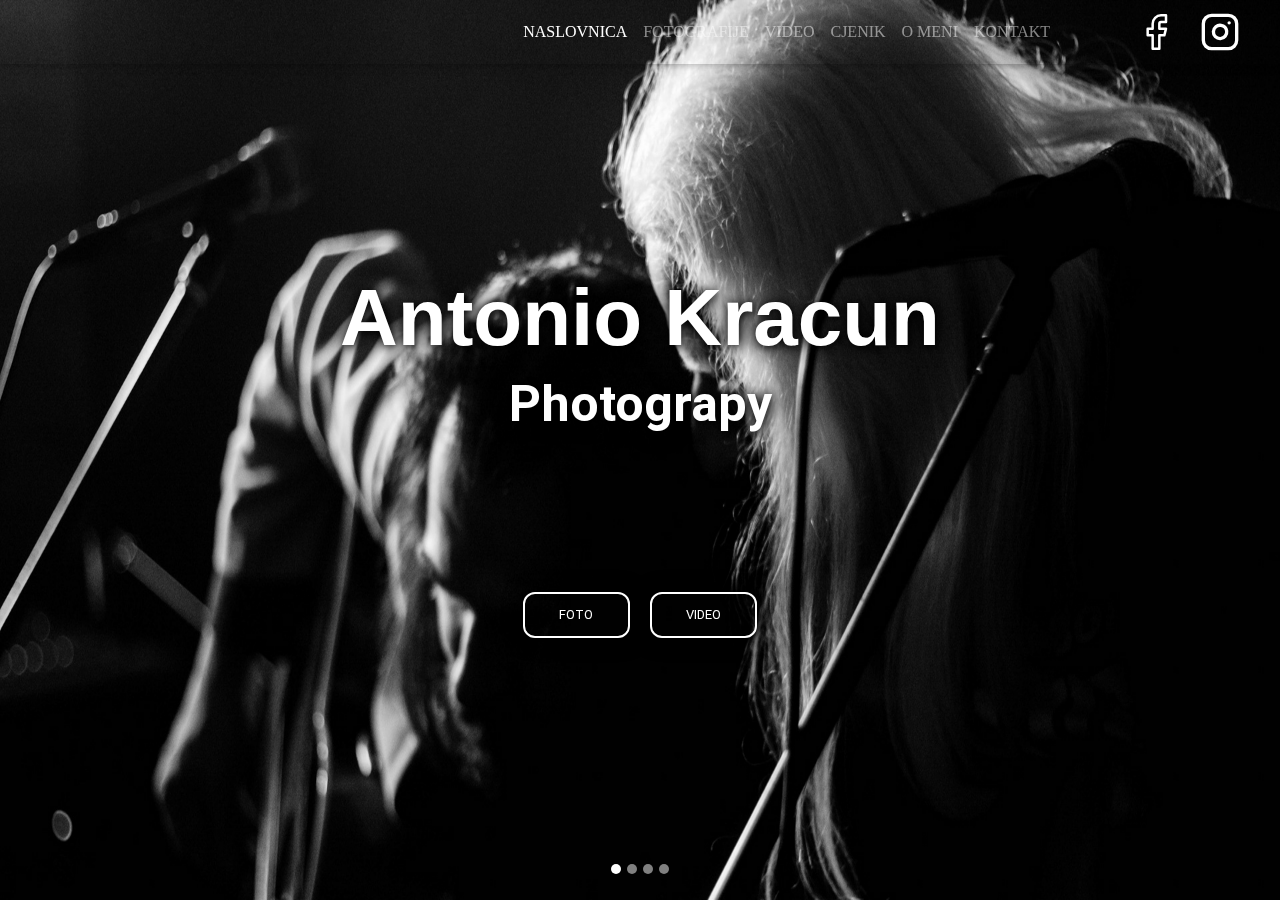
==== index.html @ af624dd5 "Price list" ====
<!DOCTYPE html>
<html lang="en">

<head>
    <meta charset="utf-8">
    <meta name="viewport" content="width=device-width, initial-scale=1, shrink-to-fit=no">
    <meta http-equiv="x-ua-compatible" content="ie=edge">
    <title>Antonio Kracun Photography</title>
    <link rel="stylesheet" href="https://maxcdn.bootstrapcdn.com/font-awesome/4.7.0/css/font-awesome.min.css">
    <link href="css/bootstrap.min.css" rel="stylesheet">
    <link href="css/mdb.min.css" rel="stylesheet">
    <link href="css/style.css" rel="stylesheet">
</head>

<body>

    <nav class="navbar fixed-top navbar-expand-lg navbar-dark scrolling-navbar">
        <button class="navbar-toggler" type="button" data-toggle="collapse" data-target="#navbarNavAltMarkup" aria-controls="navbarNavAltMarkup"
        aria-expanded="false" aria-label="Toggle navigation">
        <span class="navbar-toggler-icon"></span>
        </button>
        <div class="collapse navbar-collapse" id="navbarNavAltMarkup">
            <div class="navbar-nav" id="navbar-main">
                <a class="nav-item nav-link active" href="index.html">NASLOVNICA<span class="sr-only">(current)</span></a>
                <a class="nav-item nav-link" href="photo.html">FOTOGRAFIJE</a>
                <a class="nav-item nav-link" href="video.html">VIDEO</a>
                <a class="nav-item nav-link" href="price_list.html">CJENIK</a>
                <a class="nav-item nav-link" href="#">O MENI</a>
                <a class="nav-item nav-link" href="contact.html">KONTAKT</a>
            </div>
            <form class="form-inline my-2 my-lg-0 ml-auto">
                <a href="https://www.facebook.com/antonio.kracun" class="noselect mr-4 animated fadeIn"><img class="img-fluid noselect" src="images/facebook.svg" id="social-media"></a>
                <a href="https://www.instagram.com/akracun.photo/?hl=en" class="noselect mr-4 animated fadeIn"><img class="img-fluid noselect" src="images/instagram.svg" id="social-media"></a>
            </form>
        </div>
    </nav>
    
    <div id="carousel-main" class="carousel slide carousel-fade" data-ride="carousel">
        <ol class="carousel-indicators">
            <li data-target="#carousel-main" data-slide-to="0" class="active"></li>
            <li data-target="#carousel-main" data-slide-to="1"></li>
            <li data-target="#carousel-main" data-slide-to="2"></li>
            <li data-target="#carousel-main" data-slide-to="3"></li>
        </ol>
        <div class="carousel-inner" role="listbox" id="main-carousel">
            <div class="carousel-item active">
                <img class="img-fluid" id="first-img" alt="First slide">
            </div>
            <div class="carousel-item">
                <img class="img-fluid" id="second-img" alt="Second slide">
            </div>
            <div class="carousel-item">
                <img class="img-fluid" id="third-img" alt="Third slide">
            </div>
            <div class="carousel-item">
                <img class="img-fluid" id="fourth-img" alt="Fourth slide">
            </div>
        </div>
    </div>
    
    <div id="main-title" class="noselect">
        <h1 class="noselect animated fadeIn">Antonio Kracun</h1>
        <h3 class="noselect animated fadeIn">Photograpy</h3>
        <a href="photo.html" class="btn btn-outline-white waves-effect mr-2 animated fadeIn">Foto</a>
        <a href="#" class="btn btn-outline-white waves-effect ml-2 animated fadeIn">Video</a>
    </div>
    
    <script type="text/javascript" src="js/script.js"></script>
    <script type="text/javascript" src="js/jquery-3.2.1.min.js"></script>
    <script type="text/javascript" src="js/popper.min.js"></script>
    <script type="text/javascript" src="js/bootstrap.min.js"></script>
    <script type="text/javascript" src="js/mdb.min.js"></script>
</body>

</html>
---- css/style.css ----
body {
    background-color: black;
    overflow-x: hidden; 
}
#navbar-main {
    margin-left: 40%;
}
.nav-item {
    font-family: ArialRoundedMTBold;
    color:  white;
}
#social-media {
    width: 40px;
    height: 40px;
}
#main-carousel .carousel-item {
    text-align: center;
}
#main-carousel .carousel-item img {
    max-width: auto; 
    height: 100vh; 
}
.noselect {
    -webkit-touch-callout: none;
    -webkit-user-select: none;
    -khtml-user-select: none;
    -moz-user-select: none;
    -ms-user-select: none; 
    user-select: none; 
}
#main-title {
    position: absolute;
    text-align: center;
    width: 100%;
    top: 30%;
}
#main-title h1 {
    font-family: sans-serif;
    font-size: 80px;
    color: white;
    font-weight: bold; 
    text-shadow:1px 1px 10px #000, 1px 1px 20px #000;
}
#main-title h3 {
    font-family: inherit;
    font-size: 50px;
    color: white;
    font-weight: bold;
    text-shadow:1px 1px 10px #000, 1px 1px 20px #000;
}
#main-title .btn {
    margin-top: 150px;
    border-radius: 12px;
    box-shadow:1px 1px 10px #000, 1px 1px 20px #000;
}
#main-title .btn:hover {
    margin-top: 150px;
    border-radius: 12px;
    background-color: white !important;
    color: black !important;
    opacity: 0.7 !important;
}
.photo-slide {
    text-align: center;
}
.image-holder img {
    height: 75vh;
    width: auto;
}
.image-holder img:hover {
    cursor: zoom-in;
}
.image-select .row {
    width: 100%;
}
.image-select .row .col-3 {
    height: 80;
    padding: 0;
}
.image-select .row .col-3 img {
    height: 80;
    width: auto;
}
.image-select .row .col-3 img:hover {
    cursor: pointer;
    opacity: 0.6;
}
#first-photo-row {
    width: 100vw;
}
#first-photo-row .col-lg-3, .ciol-md-6, col-sm-12 {
    padding: 0;
}
#first-photo-row .col-lg-3 img {
    max-width: 100%;
    height: auto;
}
#first-photo-row .col-lg-3 img:hover {
    opacity: 0.7;
    cursor: zoom-in;
}
.modal {
    display: none; 
    position: fixed; 
    z-index: 9999; 
    overflow-y: hidden;
    text-align: center;
    vertical-align: middle;
    left: 0;
    top: 0;
    width: 100%;
    height: 100%; 
    background-color: rgb(0,0,0); 
    background-color: rgba(0,0,0,1);
}
#modal-image {
    position: relative;
    top: 50%;
    transform: translateY(-50%);
    max-height: 95%;
    width: auto;
}
@keyframes zoom {
    from {transform:scale(0)}
    to {transform:scale(1)}
}
#close:hover,
#close:focus {
    cursor: pointer;
}
#close {
    position: absolute;
    top: 10px;
    right: 35px;
    transition: 0.3s;
}
#previous:hover,
#previous:focus {
    cursor: pointer;
}
#previous {
    position: absolute;
    top: 50%;
    left: 30px;
    transition: 0.3s;
}
#next:hover,
#next:focus {
    cursor: pointer;
}
#next {
    position: absolute;
    right: 30px;
    top: 50%;
    transition: 0.3s;
}
#current-image {
    position: absolute;
    top: 10px;
    left: 35px;
    color: white;
    transition: 0.3s;
}
#video {
    height: 100vh;
    width: auto;
}
.section {
    margin-top: 150px;
}
.section-heading {
    color: white;
    opacity: 0.8;
}
.contact-right {
    color: white;
    opacity: 0.7
}
.md-form .contact-input:focus {
    border-bottom: 1px solid white !important;
    box-shadow: 0 1px 0 0 white !important; 
    color: white !important;
}
.md-form .contact-input {
    color: white !important;
}
.md-form label {
    color: white !important;
    opacity: 0.8;
}
#price-list {
    margin-top: 200px;
    width: 100%;
    height: 80vh;
}
.list-group .active {
    background-color: white !important;
    border: 1px solid white;
    color: black;
}
.list-group-item {
    background-color: black!important;
    color: white;
    font-size: 20px;
}
.tab-content {
    margin-bottom: 50px;
}
.tab-pane h1 {
    font-weight: bold;
    color: white;
    font-size: 40px;
}
.tab-pane label {
    color: white;
    margin-top: 20px;
    font-size: 20px;
}
@media (max-width: 991px) { 
    #navbar-main {
        margin-left: 0;
    }
    #main {
        background-image: none;
        background-color: black;
    }
    #main-title {
        position: absolute;
        text-align: center;
        width: 100%;
        top: 20%;
    }
    #main-title h1 {
        font-family: sans-serif;
        font-size: 60px;
        color: white;
        font-weight: bold; 
        text-shadow:1px 1px 10px #000, 1px 1px 20px #000;
    }
    #main-title h3 {
        font-family: inherit;
        font-size: 30px;
        color: white;
        font-weight: bold;
        text-shadow:1px 1px 10px #000, 1px 1px 20px #000;
    }
    #main-title img {
        margin-top: 150px;
        width: 68px;
        height: 68px;
    }
    #main-title .btn {
        margin-top: 50px;
        border-radius: 12px;
        box-shadow:1px 1px 10px #000, 1px 1px 20px #000;
    }
    #main-title .btn:hover {
        margin-top: 50px;
        background-color: white !important;
        color: black !important;
        opacity: 0.7 !important;
    }
    #main-carousel .carousel-item img {
        width: 100vw; 
        height: auto; 
    }
    #photo-carousel .carousel-item img {
        max-width: 100%;
        height: auto;
    }
    .image-holder img {
        height: auto;
        max-width: 100%;
    }
    .img-horizontal {
        margin: auto;
        display: block;
        padding-top: 50px;
        height: auto;
        width: 100%;
    }
    .section {
        margin-top: 50px;
    }
    #price-list {
        margin-top: 80px;
        width: 100%;
        height: 80vh;
    }
    .tab-content {
        margin-top: 80px;
        margin-bottom: 50px;
    }
}
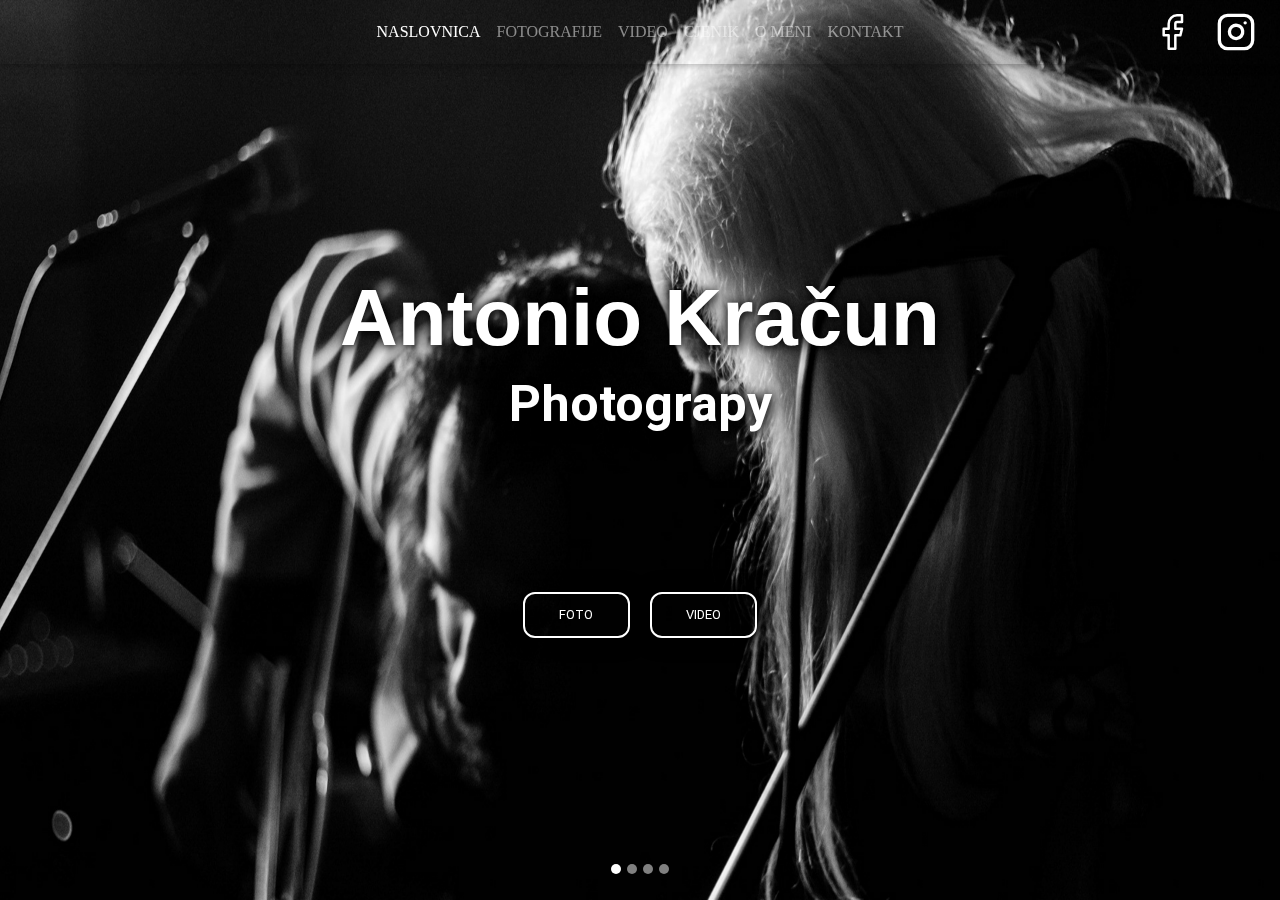
==== commit 8f0f7a90: "Next and previous icons changed" ====
--- a/index.html
+++ b/index.html
@@ -5,7 +5,7 @@
     <meta charset="utf-8">
     <meta name="viewport" content="width=device-width, initial-scale=1, shrink-to-fit=no">
     <meta http-equiv="x-ua-compatible" content="ie=edge">
-    <title>Antonio Kracun Photography</title>
+    <title>Antonio Kračun Photography</title>
     <link rel="stylesheet" href="https://maxcdn.bootstrapcdn.com/font-awesome/4.7.0/css/font-awesome.min.css">
     <link href="css/bootstrap.min.css" rel="stylesheet">
     <link href="css/mdb.min.css" rel="stylesheet">
@@ -20,15 +20,15 @@
         <span class="navbar-toggler-icon"></span>
         </button>
         <div class="collapse navbar-collapse" id="navbarNavAltMarkup">
-            <div class="navbar-nav" id="navbar-main">
+            <div class="navbar-nav mx-auto" id="navbar-main">
                 <a class="nav-item nav-link active" href="index.html">NASLOVNICA<span class="sr-only">(current)</span></a>
                 <a class="nav-item nav-link" href="photo.html">FOTOGRAFIJE</a>
                 <a class="nav-item nav-link" href="video.html">VIDEO</a>
                 <a class="nav-item nav-link" href="price_list.html">CJENIK</a>
-                <a class="nav-item nav-link" href="#">O MENI</a>
+                <a class="nav-item nav-link" href="about_me.html">O MENI</a>
                 <a class="nav-item nav-link" href="contact.html">KONTAKT</a>
             </div>
-            <form class="form-inline my-2 my-lg-0 ml-auto">
+            <form class="form-inline my-2 my-lg-0" id="social-media-parent">
                 <a href="https://www.facebook.com/antonio.kracun" class="noselect mr-4 animated fadeIn"><img class="img-fluid noselect" src="images/facebook.svg" id="social-media"></a>
                 <a href="https://www.instagram.com/akracun.photo/?hl=en" class="noselect mr-4 animated fadeIn"><img class="img-fluid noselect" src="images/instagram.svg" id="social-media"></a>
             </form>
@@ -59,10 +59,10 @@
     </div>
     
     <div id="main-title" class="noselect">
-        <h1 class="noselect animated fadeIn">Antonio Kracun</h1>
+        <h1 class="noselect animated fadeIn">Antonio Kračun</h1>
         <h3 class="noselect animated fadeIn">Photograpy</h3>
         <a href="photo.html" class="btn btn-outline-white waves-effect mr-2 animated fadeIn">Foto</a>
-        <a href="#" class="btn btn-outline-white waves-effect ml-2 animated fadeIn">Video</a>
+        <a href="video.html" class="btn btn-outline-white waves-effect ml-2 animated fadeIn">Video</a>
     </div>
     
     <script type="text/javascript" src="js/script.js"></script>
--- a/css/style.css
+++ b/css/style.css
@@ -2,12 +2,13 @@
     background-color: black;
     overflow-x: hidden; 
 }
-#navbar-main {
-    margin-left: 40%;
-}
 .nav-item {
     font-family: ArialRoundedMTBold;
     color:  white;
+}
+#social-media-parent {
+    position: absolute;
+    right: 0px;
 }
 #social-media {
     width: 40px;
@@ -74,29 +75,19 @@
     width: 100%;
 }
 .image-select .row .col-3 {
-    height: 80;
     padding: 0;
 }
-.image-select .row .col-3 img {
-    height: 80;
-    width: auto;
-}
-.image-select .row .col-3 img:hover {
-    cursor: pointer;
-    opacity: 0.6;
-}
-#first-photo-row {
+#photo-row {
     width: 100vw;
 }
-#first-photo-row .col-lg-3, .ciol-md-6, col-sm-12 {
+#photo-row .col-lg-3, .ciol-md-6, col-sm-12 {
     padding: 0;
 }
-#first-photo-row .col-lg-3 img {
+#photo-row .col-lg-3 img {
     max-width: 100%;
     height: auto;
 }
-#first-photo-row .col-lg-3 img:hover {
-    opacity: 0.7;
+.zoom:hover {
     cursor: zoom-in;
 }
 .modal {
@@ -216,13 +207,42 @@
     margin-top: 20px;
     font-size: 20px;
 }
+.card-cascade {
+    width: 100vw;
+    height: 100vh;
+}
+.about-me {
+    height: 50vh;
+    background-color: black;
+}
+.about-me h4 {
+    font-size: 50px;
+    color: white;
+}
+.about-me p {
+    font-size: 20px !important;
+    color: white !important;
+    opacity: 0.7;
+}
+.about-me a {
+    color: white;
+    padding-bottom: 20px !important; 
+}
+#contact-send-btn {
+    border-radius: 12px;
+}
+#contact-send-btn:hover {
+    border-radius: 12px;
+    background-color: white !important;
+    color: black !important;
+    opacity: 0.7 !important;
+}
 @media (max-width: 991px) { 
     #navbar-main {
         margin-left: 0;
     }
-    #main {
-        background-image: none;
-        background-color: black;
+    #social-media-parent {
+        position: relative;
     }
     #main-title {
         position: absolute;
@@ -244,18 +264,13 @@
         font-weight: bold;
         text-shadow:1px 1px 10px #000, 1px 1px 20px #000;
     }
-    #main-title img {
+    #main-title .btn {
         margin-top: 150px;
-        width: 68px;
-        height: 68px;
-    }
-    #main-title .btn {
-        margin-top: 50px;
         border-radius: 12px;
-        box-shadow:1px 1px 10px #000, 1px 1px 20px #000;
+        box-shadow: 1px 1px 10px #000, 1px 1px 20px #000;
     }
     #main-title .btn:hover {
-        margin-top: 50px;
+        margin-top: 150px;
         background-color: white !important;
         color: black !important;
         opacity: 0.7 !important;
@@ -291,4 +306,16 @@
         margin-top: 80px;
         margin-bottom: 50px;
     }
-}
+    .section-heading {
+        font-size: 35px;
+    }
+}
+@media (max-width: 480px) { 
+    #main-title h1 {
+        font-family: sans-serif;
+        font-size: 45px;
+        color: white;
+        font-weight: bold; 
+        text-shadow:1px 1px 10px #000, 1px 1px 20px #000;
+    }
+}
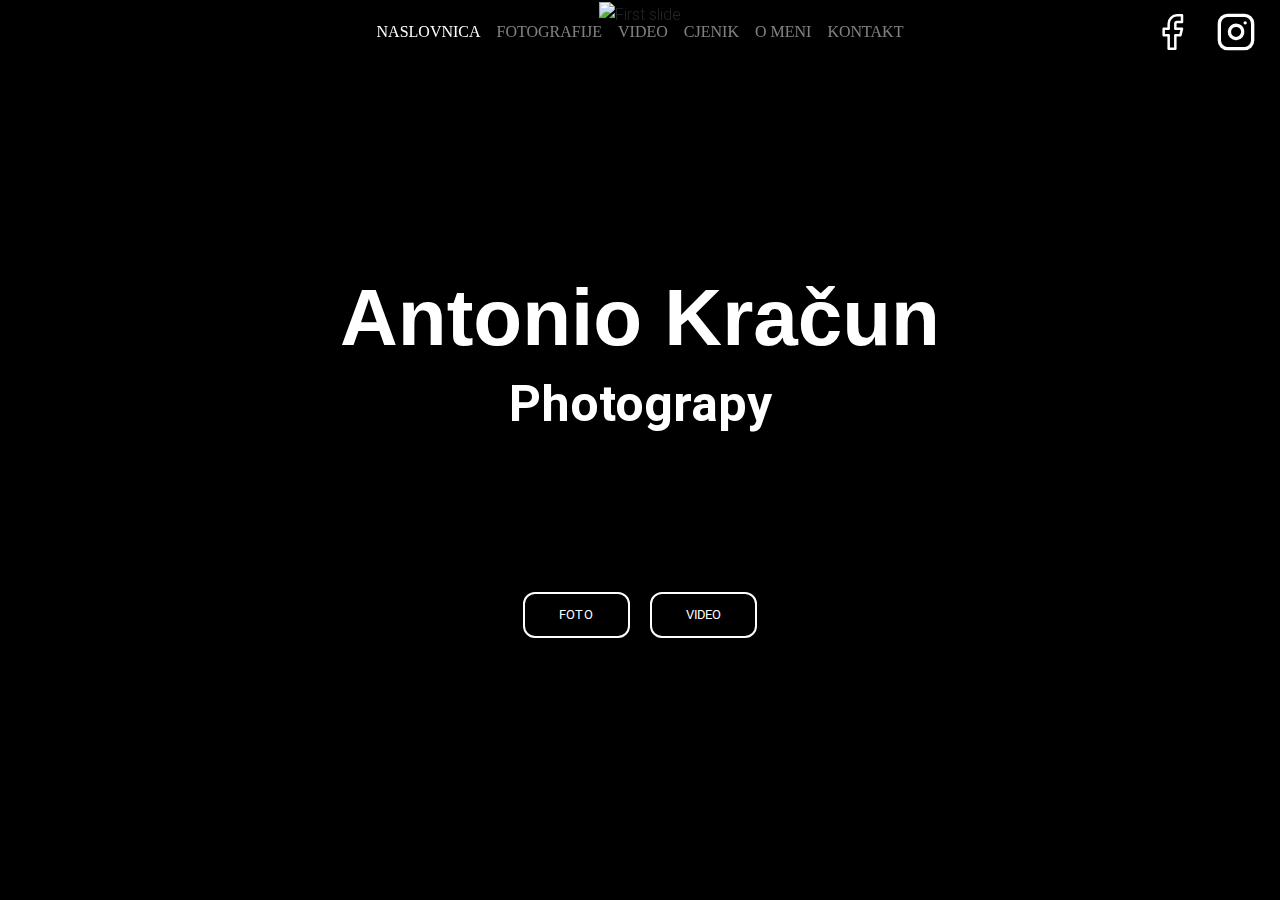
==== commit 57a73348: "New photos" ====
--- a/index.html
+++ b/index.html
@@ -14,9 +14,10 @@
 
 <body>
 
-    <nav class="navbar fixed-top navbar-expand-lg navbar-dark scrolling-navbar">
-        <button class="navbar-toggler" type="button" data-toggle="collapse" data-target="#navbarNavAltMarkup" aria-controls="navbarNavAltMarkup"
-        aria-expanded="false" aria-label="Toggle navigation">
+    <nav class="navbar fixed-top navbar-expand-lg navbar-dark scrolling-navbar" id="navbar">
+        <button class="navbar-toggler" type="button" data-toggle="collapse" data-target="#navbarNavAltMarkup"
+                aria-controls="navbarNavAltMarkup" aria-expanded="false" aria-label="Toggle navigation"
+                onclick="changeCollapseColor()">
         <span class="navbar-toggler-icon"></span>
         </button>
         <div class="collapse navbar-collapse" id="navbarNavAltMarkup">
@@ -41,6 +42,7 @@
             <li data-target="#carousel-main" data-slide-to="1"></li>
             <li data-target="#carousel-main" data-slide-to="2"></li>
             <li data-target="#carousel-main" data-slide-to="3"></li>
+            <li data-target="#carousel-main" data-slide-to="4"></li>
         </ol>
         <div class="carousel-inner" role="listbox" id="main-carousel">
             <div class="carousel-item active">
@@ -54,6 +56,9 @@
             </div>
             <div class="carousel-item">
                 <img class="img-fluid" id="fourth-img" alt="Fourth slide">
+            </div>
+            <div class="carousel-item">
+                <img class="img-fluid" id="fifth-img" alt="Fifth slide">
             </div>
         </div>
     </div>
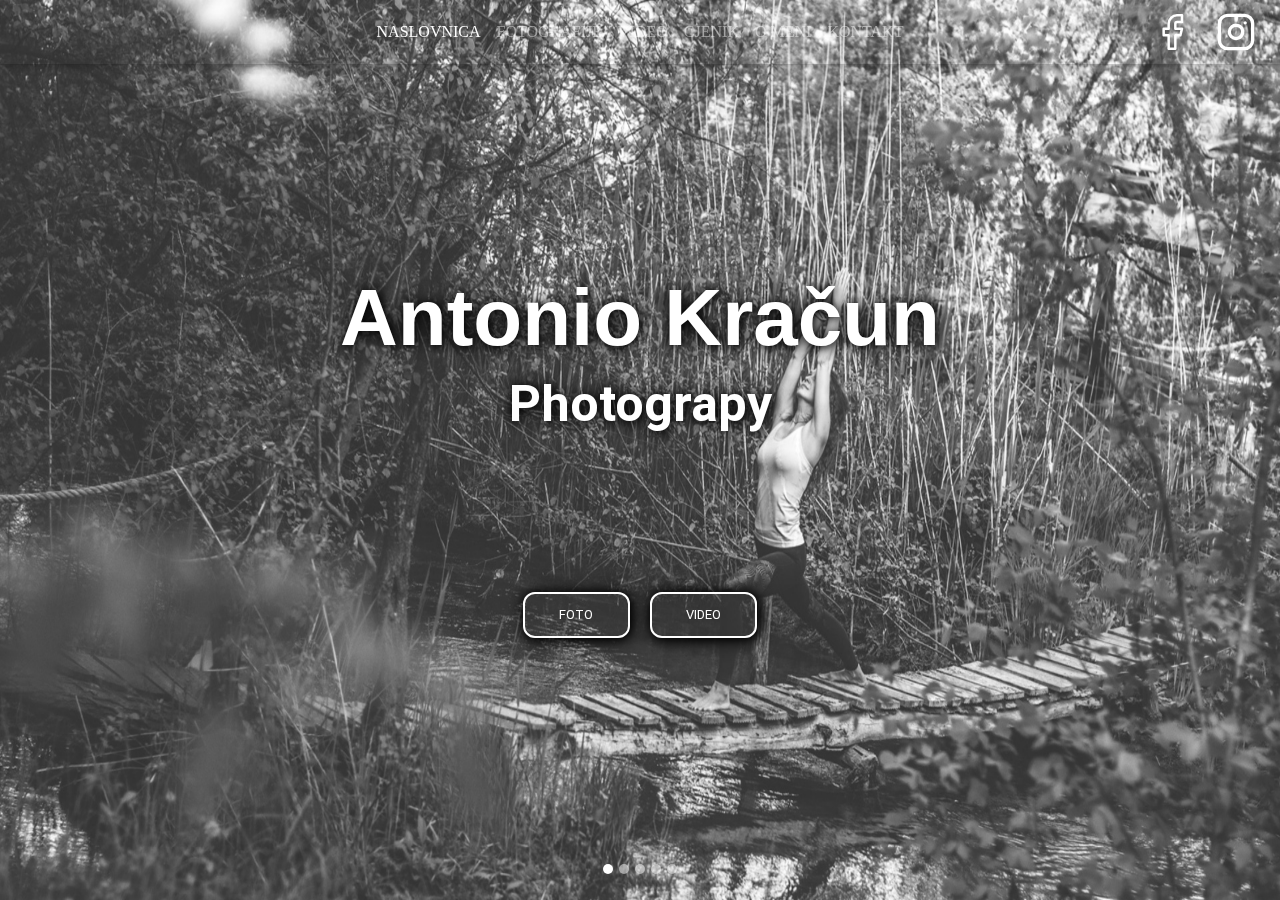
==== commit cf00d4d7: "Added Events" ====
--- a/index.html
+++ b/index.html
@@ -23,7 +23,7 @@
         <div class="collapse navbar-collapse" id="navbarNavAltMarkup">
             <div class="navbar-nav mx-auto" id="navbar-main">
                 <a class="nav-item nav-link active" href="index.html">NASLOVNICA<span class="sr-only">(current)</span></a>
-                <a class="nav-item nav-link" href="photo.html">FOTOGRAFIJE</a>
+                <a class="nav-item nav-link" href="events.html">FOTOGRAFIJE</a>
                 <a class="nav-item nav-link" href="video.html">VIDEO</a>
                 <a class="nav-item nav-link" href="price_list.html">CJENIK</a>
                 <a class="nav-item nav-link" href="about_me.html">O MENI</a>
@@ -66,7 +66,7 @@
     <div id="main-title" class="noselect">
         <h1 class="noselect animated fadeIn">Antonio Kračun</h1>
         <h3 class="noselect animated fadeIn">Photograpy</h3>
-        <a href="photo.html" class="btn btn-outline-white waves-effect mr-2 animated fadeIn">Foto</a>
+        <a href="events.html" class="btn btn-outline-white waves-effect mr-2 animated fadeIn">Foto</a>
         <a href="video.html" class="btn btn-outline-white waves-effect ml-2 animated fadeIn">Video</a>
     </div>
     
--- a/css/style.css
+++ b/css/style.css
@@ -3,6 +3,10 @@
     overflow-x: hidden; 
 }
 .nav-item {
+    font-family: ArialRoundedMTBold;
+    color:  white;
+}
+.dropdown-item {
     font-family: ArialRoundedMTBold;
     color:  white;
 }
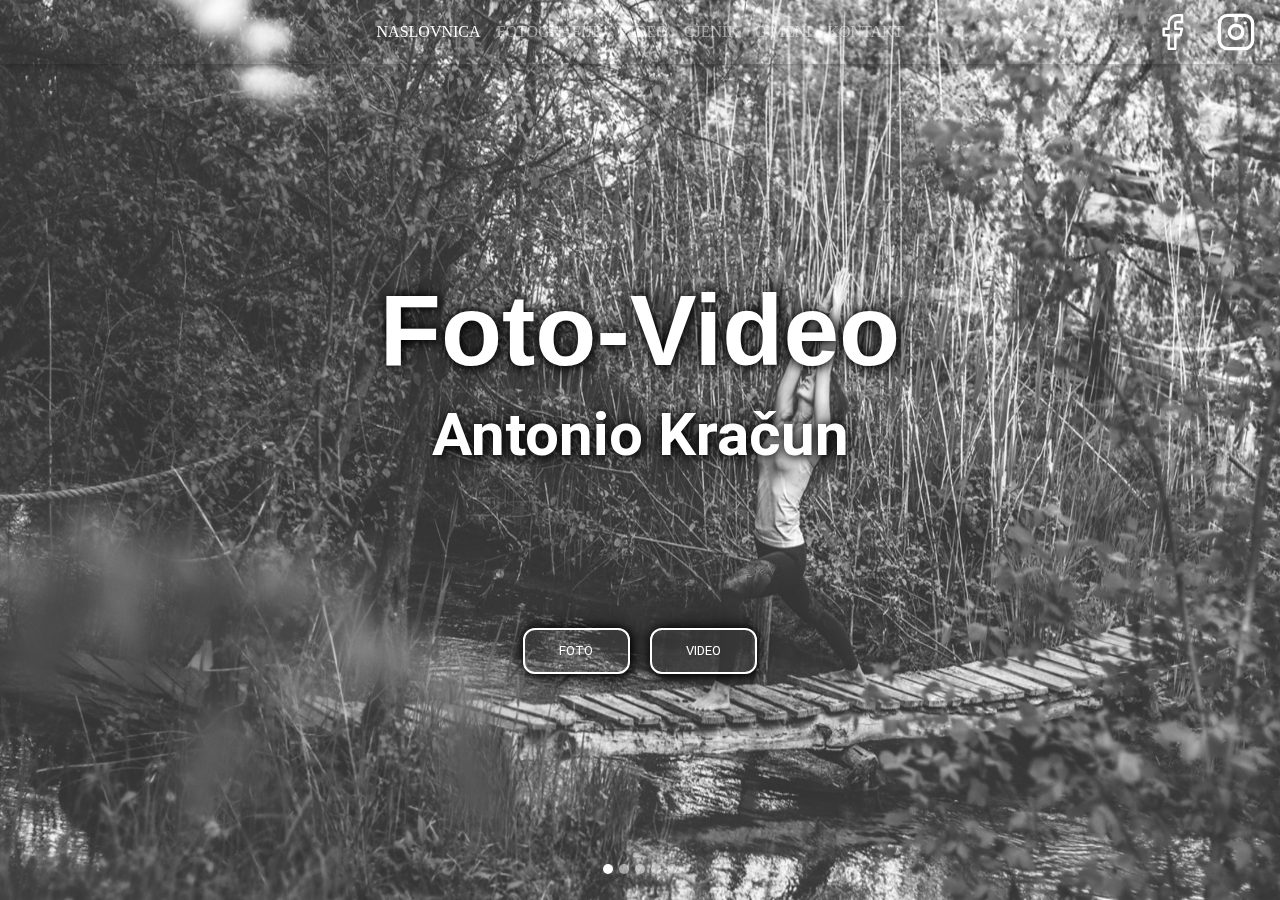
==== commit c48fc3b9: "Title, mail" ====
--- a/index.html
+++ b/index.html
@@ -5,7 +5,7 @@
     <meta charset="utf-8">
     <meta name="viewport" content="width=device-width, initial-scale=1, shrink-to-fit=no">
     <meta http-equiv="x-ua-compatible" content="ie=edge">
-    <title>Antonio Kračun Photography</title>
+    <title>Foto-video Antonio Kračun</title>
     <link rel="stylesheet" href="https://maxcdn.bootstrapcdn.com/font-awesome/4.7.0/css/font-awesome.min.css">
     <link href="css/bootstrap.min.css" rel="stylesheet">
     <link href="css/mdb.min.css" rel="stylesheet">
@@ -64,8 +64,8 @@
     </div>
     
     <div id="main-title" class="noselect">
-        <h1 class="noselect animated fadeIn">Antonio Kračun</h1>
-        <h3 class="noselect animated fadeIn">Photograpy</h3>
+        <h1 class="noselect animated fadeIn">Foto-Video</h1>
+        <h3 class="noselect animated fadeIn">Antonio Kračun</h3>
         <a href="events.html" class="btn btn-outline-white waves-effect mr-2 animated fadeIn">Foto</a>
         <a href="video.html" class="btn btn-outline-white waves-effect ml-2 animated fadeIn">Video</a>
     </div>
--- a/css/style.css
+++ b/css/style.css
@@ -41,14 +41,14 @@
 }
 #main-title h1 {
     font-family: sans-serif;
-    font-size: 80px;
+    font-size: 100px;
     color: white;
     font-weight: bold; 
     text-shadow:1px 1px 10px #000, 1px 1px 20px #000;
 }
 #main-title h3 {
     font-family: inherit;
-    font-size: 50px;
+    font-size: 60px;
     color: white;
     font-weight: bold;
     text-shadow:1px 1px 10px #000, 1px 1px 20px #000;
@@ -256,14 +256,14 @@
     }
     #main-title h1 {
         font-family: sans-serif;
-        font-size: 60px;
+        font-size: 80px;
         color: white;
         font-weight: bold; 
         text-shadow:1px 1px 10px #000, 1px 1px 20px #000;
     }
     #main-title h3 {
         font-family: inherit;
-        font-size: 30px;
+        font-size: 40px;
         color: white;
         font-weight: bold;
         text-shadow:1px 1px 10px #000, 1px 1px 20px #000;
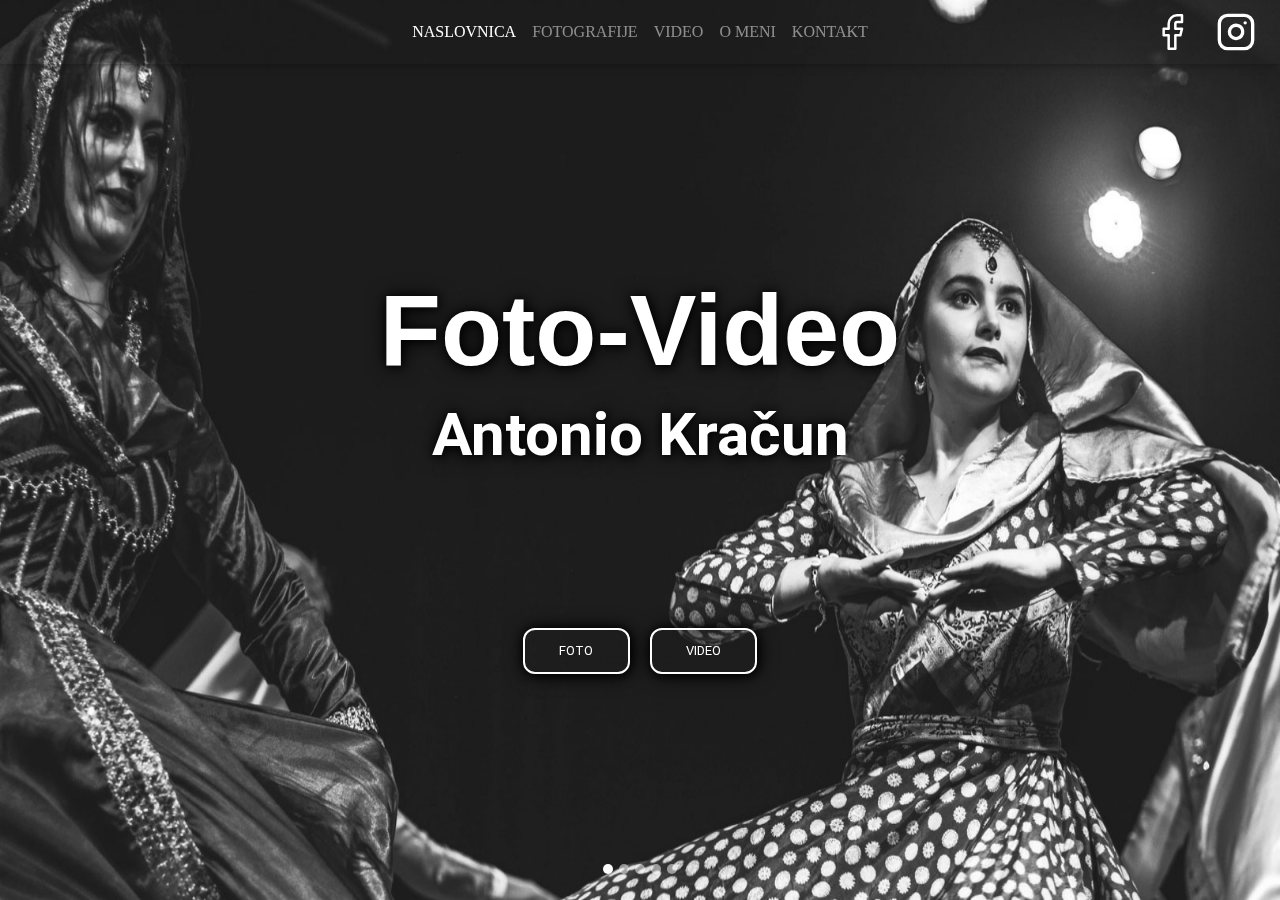
==== commit 16ad9521: "Price list moved" ====
--- a/index.html
+++ b/index.html
@@ -25,7 +25,6 @@
                 <a class="nav-item nav-link active" href="index.html">NASLOVNICA<span class="sr-only">(current)</span></a>
                 <a class="nav-item nav-link" href="events.html">FOTOGRAFIJE</a>
                 <a class="nav-item nav-link" href="video.html">VIDEO</a>
-                <a class="nav-item nav-link" href="price_list.html">CJENIK</a>
                 <a class="nav-item nav-link" href="about_me.html">O MENI</a>
                 <a class="nav-item nav-link" href="contact.html">KONTAKT</a>
             </div>
--- a/css/style.css
+++ b/css/style.css
@@ -241,6 +241,9 @@
     color: black !important;
     opacity: 0.7 !important;
 }
+#status {
+    color: white;
+}
 @media (max-width: 991px) { 
     #navbar-main {
         margin-left: 0;
